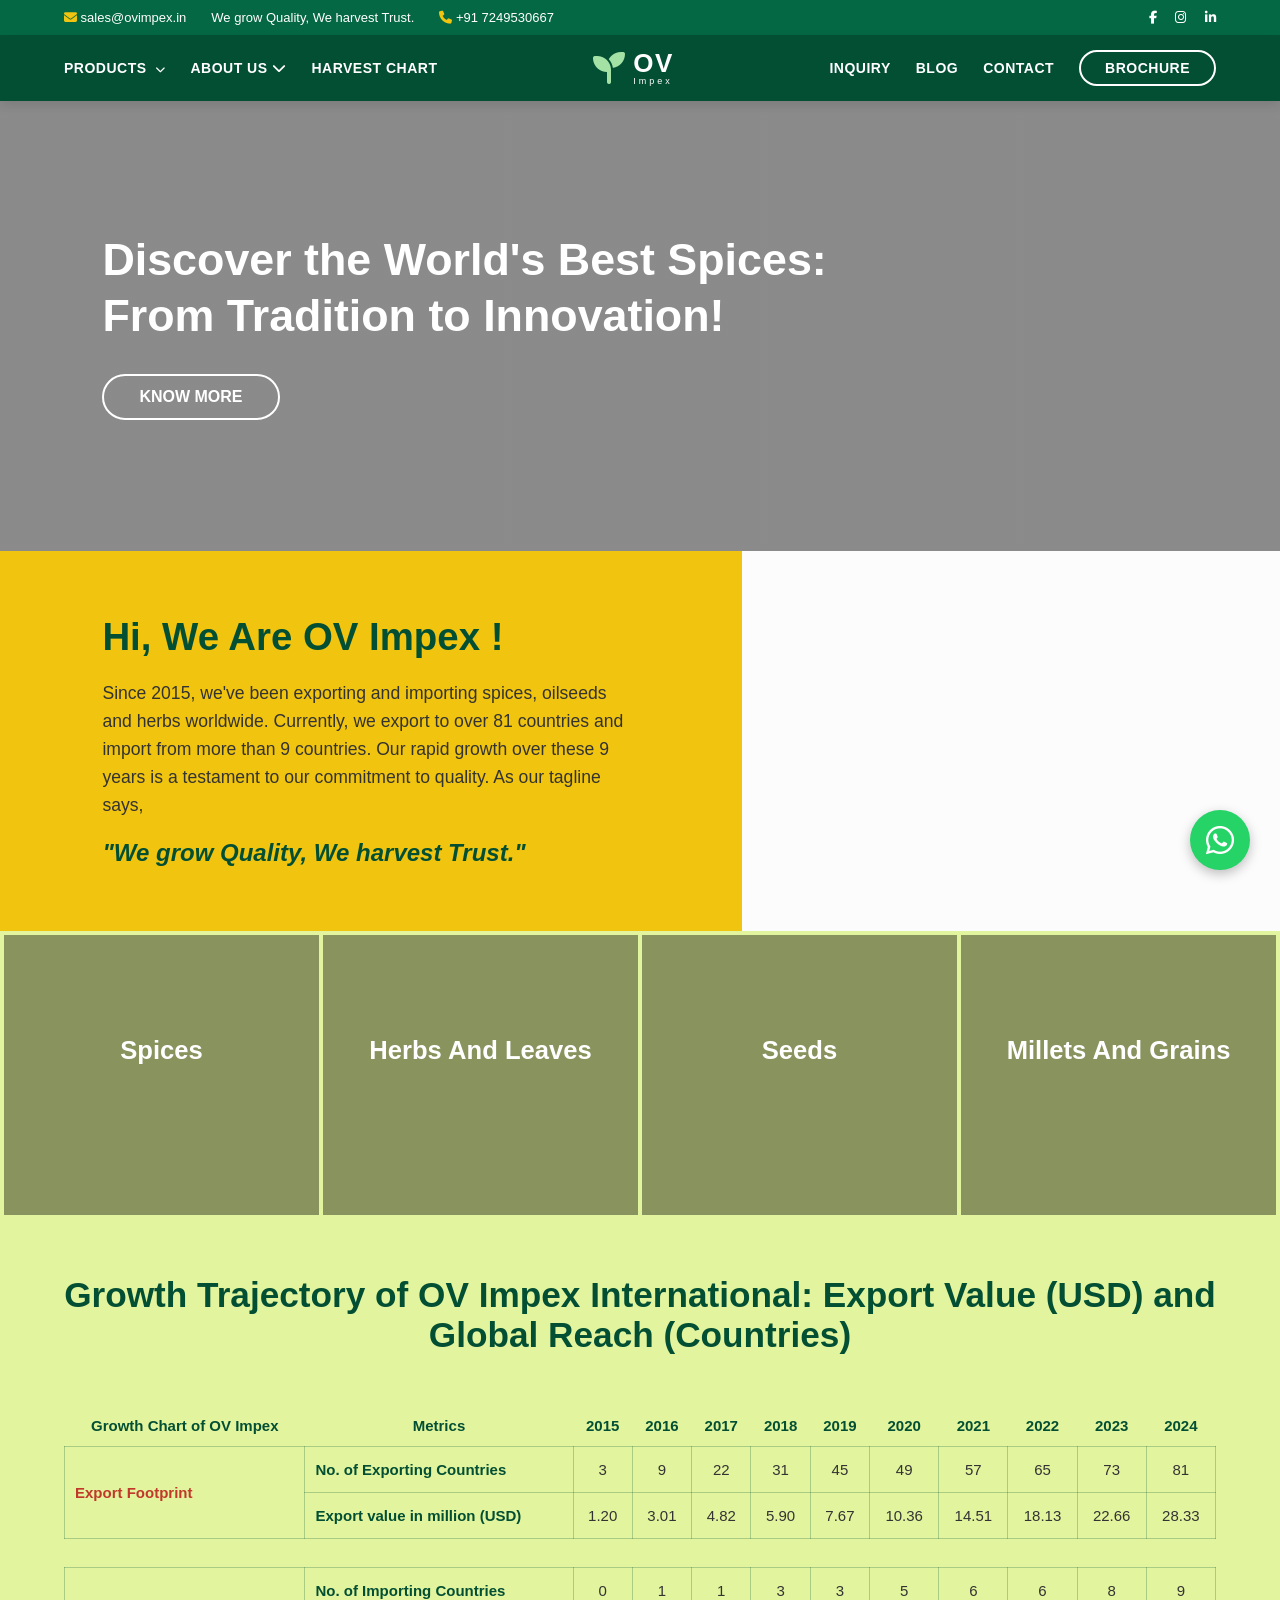
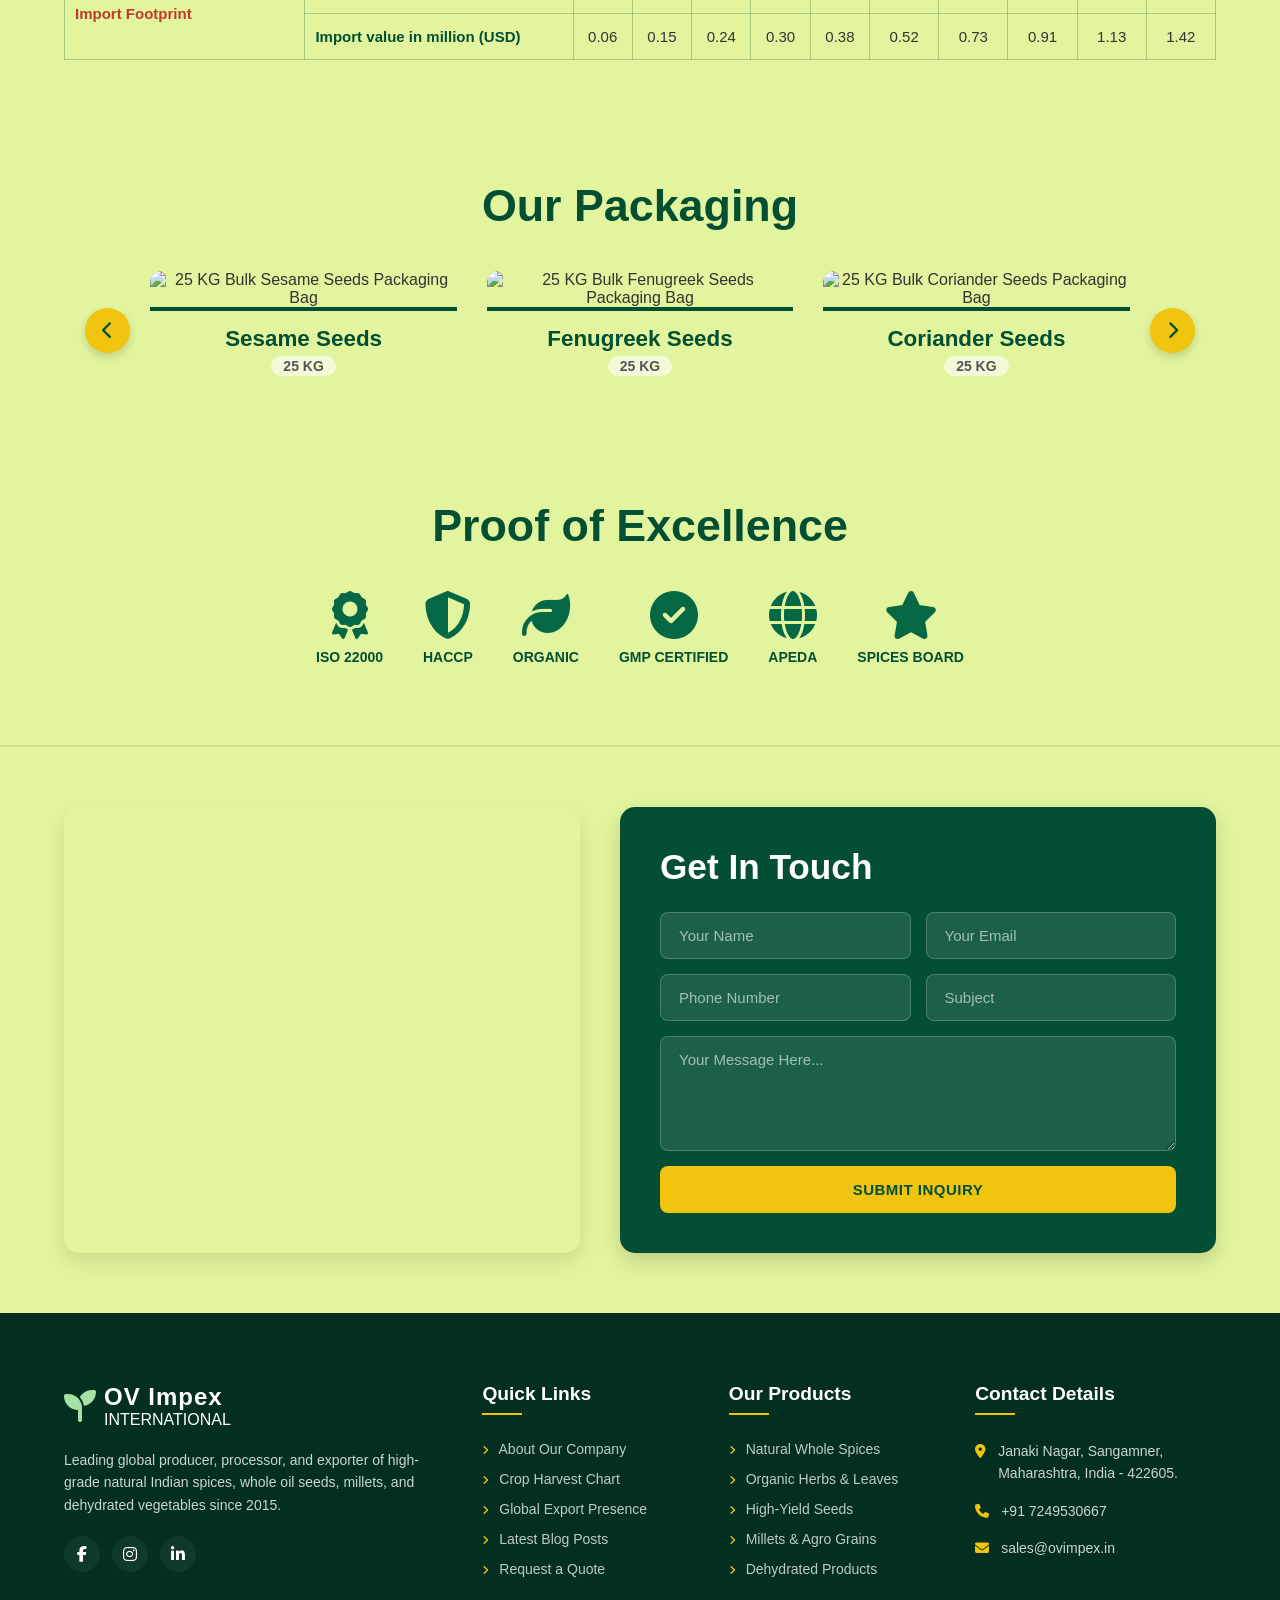
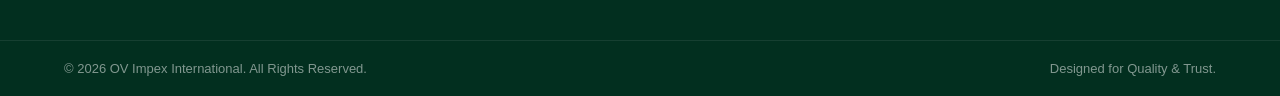
==== index.html @ 064c15dd "Initial commit" ====
<!DOCTYPE html>
<html lang="en">
<head>
    <meta charset="UTF-8">
    <meta name="viewport" content="width=device-width, initial-scale=1.0">
    <title>Natural Spices Wholesale Supplier, Exporters & Manufacturers India - OV Impex</title>
    <link rel="stylesheet" href="style.css">
    <link rel="stylesheet" href="https://cdnjs.cloudflare.com/ajax/libs/font-awesome/6.4.0/css/all.min.css">
</head>
<body>

    <div class="top-bar">
        <div class="container top-bar-content">
            <div class="contact-info">
                <a href="mailto:sales@ovimpex.in"><i class="fas fa-envelope"></i> sales@ovimpex.in</a>
                <span class="tagline-text">We grow Quality, We harvest Trust.</span>
                <a href="tel:+917249530667"><i class="fas fa-phone"></i> +91 7249530667</a>
            </div>
            <div class="social-links">
                <a href="#" aria-label="Facebook"><i class="fab fa-facebook-f"></i></a>
                <a href="#" aria-label="Instagram"><i class="fab fa-instagram"></i></a>
                <a href="#" aria-label="LinkedIn"><i class="fab fa-linkedin-in"></i></a>
            </div>
        </div>
    </div>

    <header class="main-header">
        <div class="container nav-container">
            <nav class="nav-left" aria-label="Primary Left Navigation">

                <div class="nav-dropdown-wrapper" id="productsDropdown">
                    <a href="#" class="nav-main-link dropdown-trigger">PRODUCTS <i class="fas fa-chevron-down"></i></a>

                    <div class="mega-menu">
                        <div class="mega-menu-col">
                            <div class="mega-menu-col-header">
                                <i class="fas fa-pepper-hot"></i>
                                <h4>Whole Spices</h4>
                            </div>
                            <ul>
                                <li><a href="#"><i class="fas fa-angle-right"></i> Turmeric</a></li>
                                <li><a href="#"><i class="fas fa-angle-right"></i> Red Chilli</a></li>
                                <li><a href="#"><i class="fas fa-angle-right"></i> Coriander</a></li>
                                <li><a href="#"><i class="fas fa-angle-right"></i> Cumin</a></li>
                            </ul>
                        </div>
                        <div class="mega-menu-divider"></div>
                        <div class="mega-menu-col">
                            <div class="mega-menu-col-header">
                                <i class="fas fa-mortar-pestle"></i>
                                <h4>Pure Spice Powders</h4>
                            </div>
                            <ul>
                                <li><a href="#"><i class="fas fa-angle-right"></i> Turmeric Powder</a></li>
                                <li><a href="#"><i class="fas fa-angle-right"></i> Red Chilli Powder</a></li>
                                <li><a href="#"><i class="fas fa-angle-right"></i> Coriander Powder</a></li>
                                <li><a href="#"><i class="fas fa-angle-right"></i> Cumin Powder</a></li>
                            </ul>
                        </div>
                        <div class="mega-menu-divider"></div>
                        <div class="mega-menu-col">
                            <div class="mega-menu-col-header">
                                <i class="fas fa-bowl-food"></i>
                                <h4>Seasonings &amp; Blends</h4>
                            </div>
                            <ul>
                                <li><a href="#"><i class="fas fa-angle-right"></i> Garam Masala</a></li>
                                <li><a href="#"><i class="fas fa-angle-right"></i> Curry Powder</a></li>
                                <li><a href="#"><i class="fas fa-angle-right"></i> Kitchen King</a></li>
                            </ul>
                        </div>
                        <div class="mega-menu-banner">
                            <i class="fas fa-leaf mega-banner-icon"></i>
                            <p class="mega-banner-text">100% Natural &amp; Export Quality</p>
                            <a href="products.html" class="mega-banner-btn">View All Products</a>
                        </div>
                    </div>
                </div>

                 <a href="index.html">ABOUT US <i class="fas fa-chevron-down"></i></a>
                <a href="#">HARVEST CHART</a>
            </nav>

            <div class="logo">
                <div class="logo-wrap">
                    <i class="fas fa-seedling logo-icon"></i>
                    <div>
                        <h1>OV</h1>
                        <span>Impex</span>
                    </div>
                </div>
            </div>

            <nav class="nav-right" aria-label="Primary Right Navigation">
                <a href="#">INQUIRY</a>
                <a href="blogs.html">BLOG</a>
                <a href="contact.html">CONTACT</a>
                <a href="#" class="btn-brochure">BROCHURE</a>
            </nav>
        </div>
    </header>

    <section class="hero-section">
        <div class="hero-content">
            <h2>Discover the World's Best Spices:<br>From Tradition to Innovation!</h2>
            <a href="#" class="btn-know-more">KNOW MORE</a>
        </div>
    </section>

    <section class="welcome-section">
        <div class="welcome-left">
            <h2>Hi, We Are OV Impex !</h2>
            <p>Since 2015, we've been exporting and importing spices, oilseeds and herbs worldwide. Currently, we export to over 81 countries and import from more than 9 countries. Our rapid growth over these 9 years is a testament to our commitment to quality. As our tagline says,</p>
            <blockquote class="tagline">"We grow Quality, We harvest Trust."</blockquote>
        </div>
        <div class="welcome-right"></div>
    </section>

    <section class="category-showcase">
        <div class="category-grid">
            <div class="category-card" style="background-image: url('https://images.unsplash.com/photo-1596040033229-a9821ebd058d?q=80&w=600');">
                <div class="category-overlay">
                    <h2>Spices</h2>
                    <a href="#" class="btn-view-products">View Products</a>
                </div>
            </div>
            <div class="category-card" style="background-image: url('https://images.unsplash.com/photo-1608797178974-15b35a61d121?q=80&w=600');">
                <div class="category-overlay">
                    <h2>Herbs And Leaves</h2>
                    <a href="#" class="btn-view-products">View Products</a>
                </div>
            </div>
            <div class="category-card" style="background-image: url('https://images.unsplash.com/photo-1532135213171-a8697813c543?q=80&w=600');">
                <div class="category-overlay">
                    <h2>Seeds</h2>
                    <a href="#" class="btn-view-products">View Products</a>
                </div>
            </div>
            <div class="category-card" style="background-image: url('https://images.unsplash.com/photo-1586201375761-83865001e31c?q=80&w=600');">
                <div class="category-overlay">
                    <h2>Millets And Grains</h2>
                    <a href="#" class="btn-view-products">View Products</a>
                </div>
            </div>
        </div>
    </section>

    <section class="trajectory-section">
        <div class="container text-center">
            <h2 class="trajectory-title">Growth Trajectory of OV Impex International: Export Value (USD) and Global Reach (Countries)</h2>
            <div class="table-responsive">
                <table class="trajectory-table">
                    <thead>
                        <tr>
                            <th>Growth Chart of OV Impex</th>
                            <th>Metrics</th>
                            <th>2015</th><th>2016</th><th>2017</th><th>2018</th><th>2019</th><th>2020</th><th>2021</th><th>2022</th><th>2023</th><th>2024</th>
                        </tr>
                    </thead>
                    <tbody>
                        <tr>
                            <td rowspan="2" class="group-label">Export Footprint</td>
                            <td class="metric-label">No. of Exporting Countries</td>
                            <td>3</td><td>9</td><td>22</td><td>31</td><td>45</td><td>49</td><td>57</td><td>65</td><td>73</td><td>81</td>
                        </tr>
                        <tr>
                            <td class="metric-label">Export value in million (USD)</td>
                            <td>1.20</td><td>3.01</td><td>4.82</td><td>5.90</td><td>7.67</td><td>10.36</td><td>14.51</td><td>18.13</td><td>22.66</td><td>28.33</td>
                        </tr>
                        <tr class="table-spacer"><td colspan="12"></td></tr>
                        <tr>
                            <td rowspan="2" class="group-label">Import Footprint</td>
                            <td class="metric-label">No. of Importing Countries</td>
                            <td>0</td><td>1</td><td>1</td><td>3</td><td>3</td><td>5</td><td>6</td><td>6</td><td>8</td><td>9</td>
                        </tr>
                        <tr>
                            <td class="metric-label">Import value in million (USD)</td>
                            <td>0.06</td><td>0.15</td><td>0.24</td><td>0.30</td><td>0.38</td><td>0.52</td><td>0.73</td><td>0.91</td><td>1.13</td><td>1.42</td>
                        </tr>
                    </tbody>
                </table>
            </div>
        </div>
    </section>

    <section class="packaging-section">
        <div class="container text-center">
            <h2 class="main-section-heading">Our Packaging</h2>
            <div class="slider-container">
                <button class="slider-arrow arrow-left" aria-label="Previous Slide"><i class="fas fa-chevron-left"></i></button>
                <div class="slider-track">
                    <div class="packaging-card">
                        <img src="https://images.unsplash.com/photo-1599599810769-bcde5a160d32?q=80&w=400" alt="25 KG Bulk Sesame Seeds Packaging Bag">
                        <div class="packaging-details">
                            <h3>Sesame Seeds</h3>
                            <span class="pack-weight">25 KG</span>
                        </div>
                    </div>
                    <div class="packaging-card">
                        <img src="https://images.unsplash.com/photo-1599599810769-bcde5a160d32?q=80&w=400" alt="25 KG Bulk Fenugreek Seeds Packaging Bag">
                        <div class="packaging-details">
                            <h3>Fenugreek Seeds</h3>
                            <span class="pack-weight">25 KG</span>
                        </div>
                    </div>
                    <div class="packaging-card">
                        <img src="https://images.unsplash.com/photo-1599599810769-bcde5a160d32?q=80&w=400" alt="25 KG Bulk Coriander Seeds Packaging Bag">
                        <div class="packaging-details">
                            <h3>Coriander Seeds</h3>
                            <span class="pack-weight">25 KG</span>
                        </div>
                    </div>
                </div>
                <button class="slider-arrow arrow-right" aria-label="Next Slide"><i class="fas fa-chevron-right"></i></button>
            </div>
        </div>
    </section>

    <section class="excellence-section">
        <div class="container text-center">
            <h2 class="main-section-heading">Proof of Excellence</h2>
            <div class="excellence-grid">
                <div class="cert-logo"><i class="fas fa-award"></i><span>ISO 22000</span></div>
                <div class="cert-logo"><i class="fas fa-shield-alt"></i><span>HACCP</span></div>
                <div class="cert-logo"><i class="fas fa-leaf"></i><span>ORGANIC</span></div>
                <div class="cert-logo"><i class="fas fa-check-circle"></i><span>GMP CERTIFIED</span></div>
                <div class="cert-logo"><i class="fas fa-globe"></i><span>APEDA</span></div>
                <div class="cert-logo"><i class="fas fa-star"></i><span>SPICES BOARD</span></div>
            </div>
        </div>
    </section>

    <section class="contact-section">
        <div class="container contact-split-container">
            <div class="contact-map-panel">
                <iframe src="https://www.google.com/maps/embed?pb=!1m18!1m12!1m3!1d3671.590111162464!2d72.50645087603395!3d23.038829315748884!2m3!1f0!2f0!3f0!3m2!1i1024!2i768!4f13.1!3m3!1m2!1s0x395e84b6f125a587%3A0xcd30e844a4eb23b0!2sOV%20Impex!5e0!3m2!1sen!2sin!4v1710000000000!5m2!1sen!2sin" allowfullscreen="" loading="lazy" referrerpolicy="no-referrer-when-downgrade" title="OV Impex Office Location Map"></iframe>
            </div>
            <div class="contact-form-panel">
                <h2>Get In Touch</h2>
                <form action="#" method="POST" class="interactive-form">
                    <div class="form-row">
                        <input type="text" placeholder="Your Name" required aria-label="Your Name">
                        <input type="email" placeholder="Your Email" required aria-label="Your Email">
                    </div>
                    <div class="form-row">
                        <input type="tel" placeholder="Phone Number" aria-label="Phone Number">
                        <input type="text" placeholder="Subject" aria-label="Subject">
                    </div>
                    <textarea placeholder="Your Message Here..." rows="5" required aria-label="Your Message"></textarea>
                    <button type="submit" class="btn-form-submit">SUBMIT INQUIRY</button>
                </form>
            </div>
        </div>
    </section>

    <footer class="global-footer">
        <div class="container footer-grid">
            <div class="footer-column brand-column">
                <div class="logo-wrap footer-logo">
                    <i class="fas fa-seedling logo-icon"></i>
                    <div>
                        <h3>OV Impex</h3>
                        <span>INTERNATIONAL</span>
                    </div>
                </div>
                <p>Leading global producer, processor, and exporter of high-grade natural Indian spices, whole oil seeds, millets, and dehydrated vegetables since 2015.</p>
                <div class="footer-socials">
                    <a href="#" aria-label="Facebook"><i class="fab fa-facebook-f"></i></a>
                    <a href="#" aria-label="Instagram"><i class="fab fa-instagram"></i></a>
                    <a href="#" aria-label="LinkedIn"><i class="fab fa-linkedin-in"></i></a>
                </div>
            </div>
            <div class="footer-column links-column">
                <h4>Quick Links</h4>
                <ul>
                    <li><a href="#"><i class="fas fa-angle-right"></i> About Our Company</a></li>
                    <li><a href="#"><i class="fas fa-angle-right"></i> Crop Harvest Chart</a></li>
                    <li><a href="#"><i class="fas fa-angle-right"></i> Global Export Presence</a></li>
                    <li><a href="#"><i class="fas fa-angle-right"></i> Latest Blog Posts</a></li>
                    <li><a href="#"><i class="fas fa-angle-right"></i> Request a Quote</a></li>
                </ul>
            </div>
            <div class="footer-column links-column">
                <h4>Our Products</h4>
                <ul>
                    <li><a href="#"><i class="fas fa-angle-right"></i> Natural Whole Spices</a></li>
                    <li><a href="#"><i class="fas fa-angle-right"></i> Organic Herbs &amp; Leaves</a></li>
                    <li><a href="#"><i class="fas fa-angle-right"></i> High-Yield Seeds</a></li>
                    <li><a href="#"><i class="fas fa-angle-right"></i> Millets &amp; Agro Grains</a></li>
                    <li><a href="#"><i class="fas fa-angle-right"></i> Dehydrated Products</a></li>
                </ul>
            </div>
            <div class="footer-column contact-column">
                <h4>Contact Details</h4>
                <p><i class="fas fa-map-marker-alt"></i> Janaki Nagar, Sangamner, Maharashtra, India - 422605.</p>
                <p><i class="fas fa-phone"></i> +91 7249530667</p>
                <p><i class="fas fa-envelope"></i> sales@ovimpex.in</p>
            </div>
        </div>
        <div class="footer-bottom">
            <div class="container footer-bottom-content">
                <p>&copy; 2026 OV Impex International. All Rights Reserved.</p>
                <p>Designed for Quality &amp; Trust.</p>
            </div>
        </div>
    </footer>

    <a href="https://wa.me/917249530667" class="whatsapp-float" target="_blank" rel="noopener noreferrer" aria-label="Chat on WhatsApp">
        <i class="fab fa-whatsapp"></i>
    </a>

    <script>
        const wrapper = document.getElementById('productsDropdown');
        const trigger = wrapper.querySelector('.dropdown-trigger');

        // Click to toggle
        trigger.addEventListener('click', function(e) {
            e.preventDefault();
            wrapper.classList.toggle('active');
        });

        // Close when clicking anywhere outside
        document.addEventListener('click', function(e) {
            if (!wrapper.contains(e.target)) {
                wrapper.classList.remove('active');
            }
        });
    </script>

</body>
</html>
---- style.css ----
/* --- Core Styling Reset & Architecture Variables --- */
* {
    margin: 0;
    padding: 0;
    box-sizing: border-box;
    font-family: 'Segoe UI', Tahoma, Geneva, Verdana, sans-serif;
}

:root {
    --primary-green: #034f34;
    --light-green: #056844;
    --lime-bg: #e2f49d;
    --accent-yellow: #f1c40f;
    --text-white: #ffffff;
    --text-dark: #333333;
}

body {
    background-color: #fcfcfc;
    color: var(--text-dark);
}

.container {
    width: 90%;
    max-width: 1200px;
    margin: 0 auto;
}

.text-center {
    text-align: center;
}

.main-section-heading {
    font-size: 2.8rem;
    color: var(--primary-green);
    font-weight: 700;
    margin-bottom: 40px;
}

/* --- Top Bar Frame --- */
.top-bar {
    background-color: var(--light-green);
    color: var(--text-white);
    font-size: 13px;
    padding: 10px 0;
}

.top-bar-content {
    display: flex;
    justify-content: space-between;
    align-items: center;
}

.contact-info {
    display: flex;
    align-items: center;
    gap: 25px;
}

.contact-info a {
    color: var(--text-white);
    text-decoration: none;
}

.contact-info i {
    color: var(--accent-yellow);
}

.social-links a {
    color: var(--text-white);
    margin-left: 15px;
    transition: color 0.3s;
}

.social-links a:hover {
    color: var(--accent-yellow);
}

/* --- Main Navigation Header --- */
.main-header {
    background-color: var(--primary-green);
    padding: 15px 0;
    position: sticky;
    top: 0;
    z-index: 1000;
    box-shadow: 0 4px 10px rgba(0,0,0,0.1);
}

.nav-container {
    display: flex;
    justify-content: space-between;
    align-items: center;
}

.nav-left, .nav-right {
    display: flex;
    align-items: center;
    gap: 25px;
}

.main-header a {
    color: var(--text-white);
    text-decoration: none;
    font-weight: 600;
    font-size: 14px;
    letter-spacing: 0.5px;
}

.logo-wrap {
    display: flex;
    align-items: center;
    gap: 8px;
    color: var(--text-white);
}

.logo-icon {
    font-size: 2rem;
    color: #a3e2a4;
}

.logo h1 {
    font-size: 26px;
    letter-spacing: 1.5px;
    font-weight: 700;
    line-height: 1;
}

.logo span {
    font-size: 9px;
    letter-spacing: 3px;
    display: block;
}

.btn-brochure {
    border: 2px solid var(--text-white);
    padding: 8px 24px;
    border-radius: 25px;
    transition: all 0.3s;
}

.btn-brochure:hover {
    background-color: var(--text-white);
    color: var(--primary-green) !important;
}

/* --- Products Dropdown Wrapper --- */
.nav-dropdown-wrapper {
    position: static;
}

.nav-dropdown-wrapper .dropdown-trigger i {
    font-size: 10px;
    margin-left: 4px;
    transition: transform 0.3s ease;
}

.nav-dropdown-wrapper.active .dropdown-trigger i {
    transform: rotate(180deg);
}

/* --- Mega Menu --- */
.mega-menu {
    position: absolute;
    top: 100%;
    left: 0;
    width: 100%;
    background-color: #fff;
    box-shadow: 0 20px 60px rgba(3, 79, 52, 0.18), 0 4px 16px rgba(0,0,0,0.08);
    display: none;
    align-items: stretch;
    padding: 28px 5%;
    z-index: 999;
    border-top: 3px solid var(--accent-yellow);
}

.nav-dropdown-wrapper.active .mega-menu {
    display: flex;
}

/* Mega Menu Columns */
.mega-menu-col {
    flex: 1;
    padding: 0 20px;
}

.mega-menu-divider {
    width: 1px;
    background: linear-gradient(to bottom, transparent, rgba(3,79,52,0.15), transparent);
    flex-shrink: 0;
}

.mega-menu-col-header {
    display: flex;
    align-items: center;
    gap: 9px;
    margin-bottom: 16px;
    padding-bottom: 12px;
    border-bottom: 1px solid rgba(3, 79, 52, 0.1);
}

.mega-menu-col-header i {
    font-size: 15px;
    color: var(--accent-yellow);
    background-color: var(--primary-green);
    width: 30px;
    height: 30px;
    border-radius: 7px;
    display: flex;
    align-items: center;
    justify-content: center;
    flex-shrink: 0;
}

.mega-menu-col-header h4 {
    font-size: 12px;
    font-weight: 700;
    color: var(--primary-green);
    text-transform: uppercase;
    letter-spacing: 0.6px;
}

.mega-menu-col ul {
    list-style: none;
}

.mega-menu-col ul li {
    margin-bottom: 4px;
}

.mega-menu-col ul li a {
    display: flex;
    align-items: center;
    gap: 7px;
    color: #444;
    font-size: 13.5px;
    font-weight: 500;
    padding: 7px 10px;
    border-radius: 7px;
    text-decoration: none;
    transition: all 0.2s ease;
    letter-spacing: 0;
}

.mega-menu-col ul li a i {
    font-size: 10px;
    color: var(--accent-yellow);
    transition: transform 0.2s;
}

.mega-menu-col ul li a:hover {
    background-color: var(--lime-bg);
    color: var(--primary-green);
    padding-left: 14px;
}

.mega-menu-col ul li a:hover i {
    transform: translateX(2px);
}

/* Mega Menu Side Banner */
.mega-menu-banner {
    flex-shrink: 0;
    width: 150px;
    margin-left: 20px;
    background: linear-gradient(160deg, var(--primary-green) 0%, var(--light-green) 100%);
    border-radius: 10px;
    display: flex;
    flex-direction: column;
    align-items: center;
    justify-content: center;
    padding: 20px 14px;
    text-align: center;
    gap: 12px;
}

.mega-banner-icon {
    font-size: 2rem;
    color: var(--accent-yellow);
}

.mega-banner-text {
    color: rgba(255,255,255,0.9);
    font-size: 12px;
    font-weight: 600;
    line-height: 1.4;
}

.mega-banner-btn {
    display: inline-block;
    background-color: var(--accent-yellow);
    color: var(--primary-green) !important;
    font-size: 11px;
    font-weight: 700;
    padding: 7px 12px;
    border-radius: 20px;
    text-decoration: none;
    letter-spacing: 0.3px;
    transition: background 0.2s;
    white-space: nowrap;
}

.mega-banner-btn:hover {
    background-color: #fff;
}

/* --- Hero Banner Frame --- */
.hero-section {
    background: linear-gradient(rgba(0, 0, 0, 0.45), rgba(0, 0, 0, 0.45)),
                url('https://images.unsplash.com/photo-1596040033229-a9821ebd058d?q=80&w=1200') no-repeat center center/cover;
    height: 50vh;
    display: flex;
    align-items: center;
    padding-left: 8%;
}

.hero-content h2 {
    color: var(--text-white);
    font-size: 2.8rem;
    font-weight: 600;
    line-height: 1.25;
    margin-bottom: 30px;
}

.btn-know-more {
    display: inline-block;
    padding: 12px 35px;
    border: 2px solid var(--text-white);
    color: var(--text-white);
    text-decoration: none;
    border-radius: 25px;
    font-weight: 600;
}

/* --- Welcome Split Section --- */
.welcome-section {
    display: flex;
    min-height: 380px;
}

.welcome-left {
    flex: 1;
    background-color: var(--accent-yellow);
    padding: 60px 8%;
    display: flex;
    flex-direction: column;
    justify-content: center;
}

.welcome-left h2 {
    color: var(--primary-green);
    font-size: 2.4rem;
    margin-bottom: 20px;
}

.welcome-left p {
    font-size: 1.1rem;
    line-height: 1.6;
    margin-bottom: 20px;
}

.welcome-left .tagline {
    font-size: 1.5rem;
    font-style: italic;
    font-weight: 700;
    color: var(--primary-green);
}

.welcome-right {
    flex: 1;
    background: url('https://images.unsplash.com/photo-1626132647523-66f5bf380027?q=80&w=800') no-repeat center center/cover;
}

/* --- Category Grid Architecture --- */
.category-showcase {
    background-color: var(--lime-bg);
    padding: 4px 4px 0 4px;
}

.category-grid {
    display: grid;
    grid-template-columns: repeat(4, 1fr);
    gap: 4px;
}

.category-card {
    position: relative;
    height: 280px;
    background-size: cover;
    background-position: center;
}

.category-overlay {
    position: absolute;
    width: 100%;
    height: 100%;
    background-color: rgba(0, 0, 0, 0.4);
    display: flex;
    flex-direction: column;
    justify-content: center;
    align-items: center;
    transition: all 0.4s;
}

.category-overlay h2 {
    color: var(--text-white);
    font-size: 1.6rem;
    margin-bottom: 15px;
}

.btn-view-products {
    opacity: 0;
    transform: translateY(20px);
    padding: 8px 24px;
    background-color: var(--text-white);
    color: var(--primary-green);
    text-decoration: none;
    font-weight: bold;
    border-radius: 20px;
    transition: all 0.4s;
}

.category-card:hover .category-overlay {
    background-color: rgba(3, 79, 52, 0.85);
}

.category-card:hover h2 {
    transform: translateY(-10px);
}

.category-card:hover .btn-view-products {
    opacity: 1;
    transform: translateY(0);
}

/* --- Growth Trajectory Framework --- */
.trajectory-section {
    background-color: var(--lime-bg);
    padding: 60px 0;
}

.trajectory-title {
    font-size: 2.2rem;
    color: var(--primary-green);
    margin-bottom: 50px;
}

.table-responsive {
    width: 100%;
    overflow-x: auto;
}

.trajectory-table {
    width: 100%;
    border-collapse: collapse;
    font-size: 15px;
}

.trajectory-table th {
    color: var(--primary-green);
    padding: 12px 8px;
}

.trajectory-table td {
    padding: 14px 10px;
    text-align: center;
    border: 1px solid rgba(3, 79, 52, 0.25);
}

.trajectory-table td.group-label {
    text-align: left;
    font-weight: 600;
    color: #c0392b;
}

.trajectory-table td.metric-label {
    text-align: left;
    font-weight: 600;
    color: var(--primary-green);
}

.trajectory-table .table-spacer td {
    height: 25px;
    border: none;
}

/* --- Packaging Layout Segment --- */
.packaging-section {
    background-color: var(--lime-bg);
    padding: 60px 0;
}

.slider-container {
    position: relative;
    display: flex;
    align-items: center;
    justify-content: center;
    gap: 20px;
    margin-top: 20px;
}

.slider-track {
    display: flex;
    gap: 30px;
    justify-content: center;
    width: 85%;
}

.packaging-card {
    width: 320px;
    border-radius: 12px;
    overflow: hidden;
    display: flex;
    flex-direction: column;
    align-items: center;
}

.packaging-card img {
    width: 100%;
    height: auto;
    object-fit: contain;
    border-bottom: 4px solid var(--primary-green);
}

.packaging-details {
    padding: 15px 0;
}

.packaging-details h3 {
    color: var(--primary-green);
    font-size: 1.4rem;
    margin-bottom: 5px;
}

.pack-weight {
    font-weight: bold;
    color: #555;
    background: rgba(255,255,255,0.6);
    padding: 2px 12px;
    border-radius: 10px;
    font-size: 14px;
}

.slider-arrow {
    background-color: var(--accent-yellow);
    border: none;
    width: 45px;
    height: 45px;
    border-radius: 50%;
    color: var(--primary-green);
    font-size: 18px;
    cursor: pointer;
    display: flex;
    align-items: center;
    justify-content: center;
    box-shadow: 0 4px 8px rgba(0,0,0,0.15);
}

/* --- Proof of Excellence Block --- */
.excellence-section {
    background-color: var(--lime-bg);
    padding: 50px 0 80px 0;
}

.excellence-grid {
    display: flex;
    flex-wrap: wrap;
    justify-content: center;
    gap: 40px;
    margin-top: 20px;
}

.cert-logo {
    display: flex;
    flex-direction: column;
    align-items: center;
    color: var(--primary-green);
    font-weight: bold;
    font-size: 14px;
}

.cert-logo i {
    font-size: 3rem;
    margin-bottom: 10px;
    color: var(--light-green);
}

/* --- Contact & Global Location Layout --- */
.contact-section {
    background-color: var(--lime-bg);
    padding: 60px 0;
    border-top: 2px solid rgba(3, 79, 52, 0.1);
}

.contact-split-container {
    display: flex;
    gap: 40px;
    align-items: stretch;
}

.contact-map-panel {
    flex: 1;
    min-height: 400px;
    border-radius: 15px;
    overflow: hidden;
    box-shadow: 0 8px 20px rgba(0,0,0,0.1);
}

.contact-map-panel iframe {
    width: 100%;
    height: 100%;
    border: 0;
}

.contact-form-panel {
    flex: 1;
    background-color: var(--primary-green);
    padding: 40px;
    border-radius: 15px;
    box-shadow: 0 8px 20px rgba(0,0,0,0.15);
    color: var(--text-white);
}

.contact-form-panel h2 {
    font-size: 2.2rem;
    margin-bottom: 25px;
    font-weight: 600;
}

.interactive-form {
    display: flex;
    flex-direction: column;
    gap: 15px;
}

.form-row {
    display: flex;
    gap: 15px;
}

.interactive-form input,
.interactive-form textarea {
    width: 100%;
    padding: 14px 18px;
    background-color: rgba(255, 255, 255, 0.1);
    border: 1px solid rgba(255, 255, 255, 0.2);
    border-radius: 8px;
    color: var(--text-white);
    font-size: 15px;
    outline: none;
    transition: all 0.3s;
}

.interactive-form input::placeholder,
.interactive-form textarea::placeholder {
    color: rgba(255, 255, 255, 0.6);
}

.interactive-form input:focus,
.interactive-form textarea:focus {
    border-color: var(--accent-yellow);
    background-color: rgba(255, 255, 255, 0.15);
}

.btn-form-submit {
    background-color: var(--accent-yellow);
    color: var(--primary-green);
    border: none;
    padding: 15px;
    border-radius: 8px;
    font-weight: 700;
    font-size: 15px;
    letter-spacing: 0.5px;
    cursor: pointer;
    transition: background 0.3s;
}

.btn-form-submit:hover {
    background-color: var(--text-white);
}

/* --- Full Multi-Column Global Footer --- */
.global-footer {
    background-color: #022f1f;
    color: rgba(255, 255, 255, 0.8);
    padding: 70px 0 0 0;
}

.footer-grid {
    display: grid;
    grid-template-columns: 2.2fr 1.2fr 1.2fr 1.4fr;
    gap: 40px;
    margin-bottom: 50px;
}

.footer-column h4 {
    color: var(--text-white);
    font-size: 1.2rem;
    font-weight: 600;
    margin-bottom: 25px;
    position: relative;
}

.footer-column h4::after {
    content: '';
    display: block;
    width: 40px;
    height: 2px;
    background-color: var(--accent-yellow);
    margin-top: 8px;
}

.brand-column p {
    line-height: 1.6;
    margin: 20px 0;
    font-size: 14px;
}

.footer-logo h3 {
    font-size: 24px;
    letter-spacing: 1px;
}

.footer-socials {
    display: flex;
    gap: 12px;
}

.footer-socials a {
    width: 36px;
    height: 36px;
    background-color: rgba(255, 255, 255, 0.05);
    color: var(--text-white);
    display: flex;
    align-items: center;
    justify-content: center;
    border-radius: 50%;
    text-decoration: none;
    transition: all 0.3s;
}

.footer-socials a:hover {
    background-color: var(--accent-yellow);
    color: var(--primary-green);
}

.links-column ul {
    list-style: none;
}

.links-column ul li {
    margin-bottom: 12px;
}

.links-column ul li a {
    color: rgba(255, 255, 255, 0.75);
    text-decoration: none;
    font-size: 14px;
    transition: color 0.3s;
}

.links-column ul li a i {
    font-size: 11px;
    margin-right: 6px;
    color: var(--accent-yellow);
}

.links-column ul li a:hover {
    color: var(--accent-yellow);
}

.contact-column p {
    font-size: 14px;
    line-height: 1.6;
    margin-bottom: 15px;
    display: flex;
    gap: 12px;
}

.contact-column p i {
    color: var(--accent-yellow);
    margin-top: 4px;
}

.footer-bottom {
    border-top: 1px solid rgba(255, 255, 255, 0.08);
    padding: 20px 0;
    font-size: 13px;
}

.footer-bottom-content {
    display: flex;
    justify-content: space-between;
    color: rgba(255, 255, 255, 0.5);
}

/* --- Floating WhatsApp Node --- */
.whatsapp-float {
    position: fixed;
    bottom: 30px;
    right: 30px;
    background-color: #25d366;
    color: white;
    width: 60px;
    height: 60px;
    border-radius: 50%;
    display: flex;
    justify-content: center;
    align-items: center;
    font-size: 32px;
    box-shadow: 0 4px 12px rgba(0,0,0,0.25);
    z-index: 9999;
    text-decoration: none;
}

/* --- Responsive Configurations --- */
@media (max-width: 1024px) {
    .category-grid {
        grid-template-columns: repeat(2, 1fr);
    }
    .slider-track, .contact-split-container {
        flex-direction: column;
    }
    .footer-grid {
        grid-template-columns: repeat(2, 1fr);
    }
    .welcome-section {
        flex-direction: column;
    }
    .welcome-right, .contact-map-panel {
        height: 300px;
    }
    .mega-menu-banner {
        width: 100%;
        flex-direction: row;
        margin-left: 0;
        margin-top: 10px;
        padding: 14px 20px;
        gap: 14px;
        border-radius: 8px;
    }
}

@media (max-width: 768px) {
    .top-bar-content, .nav-container, .form-row, .footer-bottom-content {
        flex-direction: column;
        gap: 15px;
        text-align: center;
    }
    .nav-left, .nav-right {
        justify-content: center;
        flex-wrap: wrap;
    }
    .footer-grid {
        grid-template-columns: 1fr;
    }
    .main-section-heading {
        font-size: 2rem;
    }
    .mega-menu {
        flex-direction: column;
        padding: 16px 5%;
    }
    .mega-menu-divider {
        width: 100%;
        height: 1px;
        margin: 8px 0;
    }
    .mega-menu-col {
        padding: 0 8px;
    }
    .mega-menu-banner {
        width: 100%;
        flex-direction: row;
        margin-left: 0;
        border-radius: 8px;
        padding: 12px 16px;
    }
}
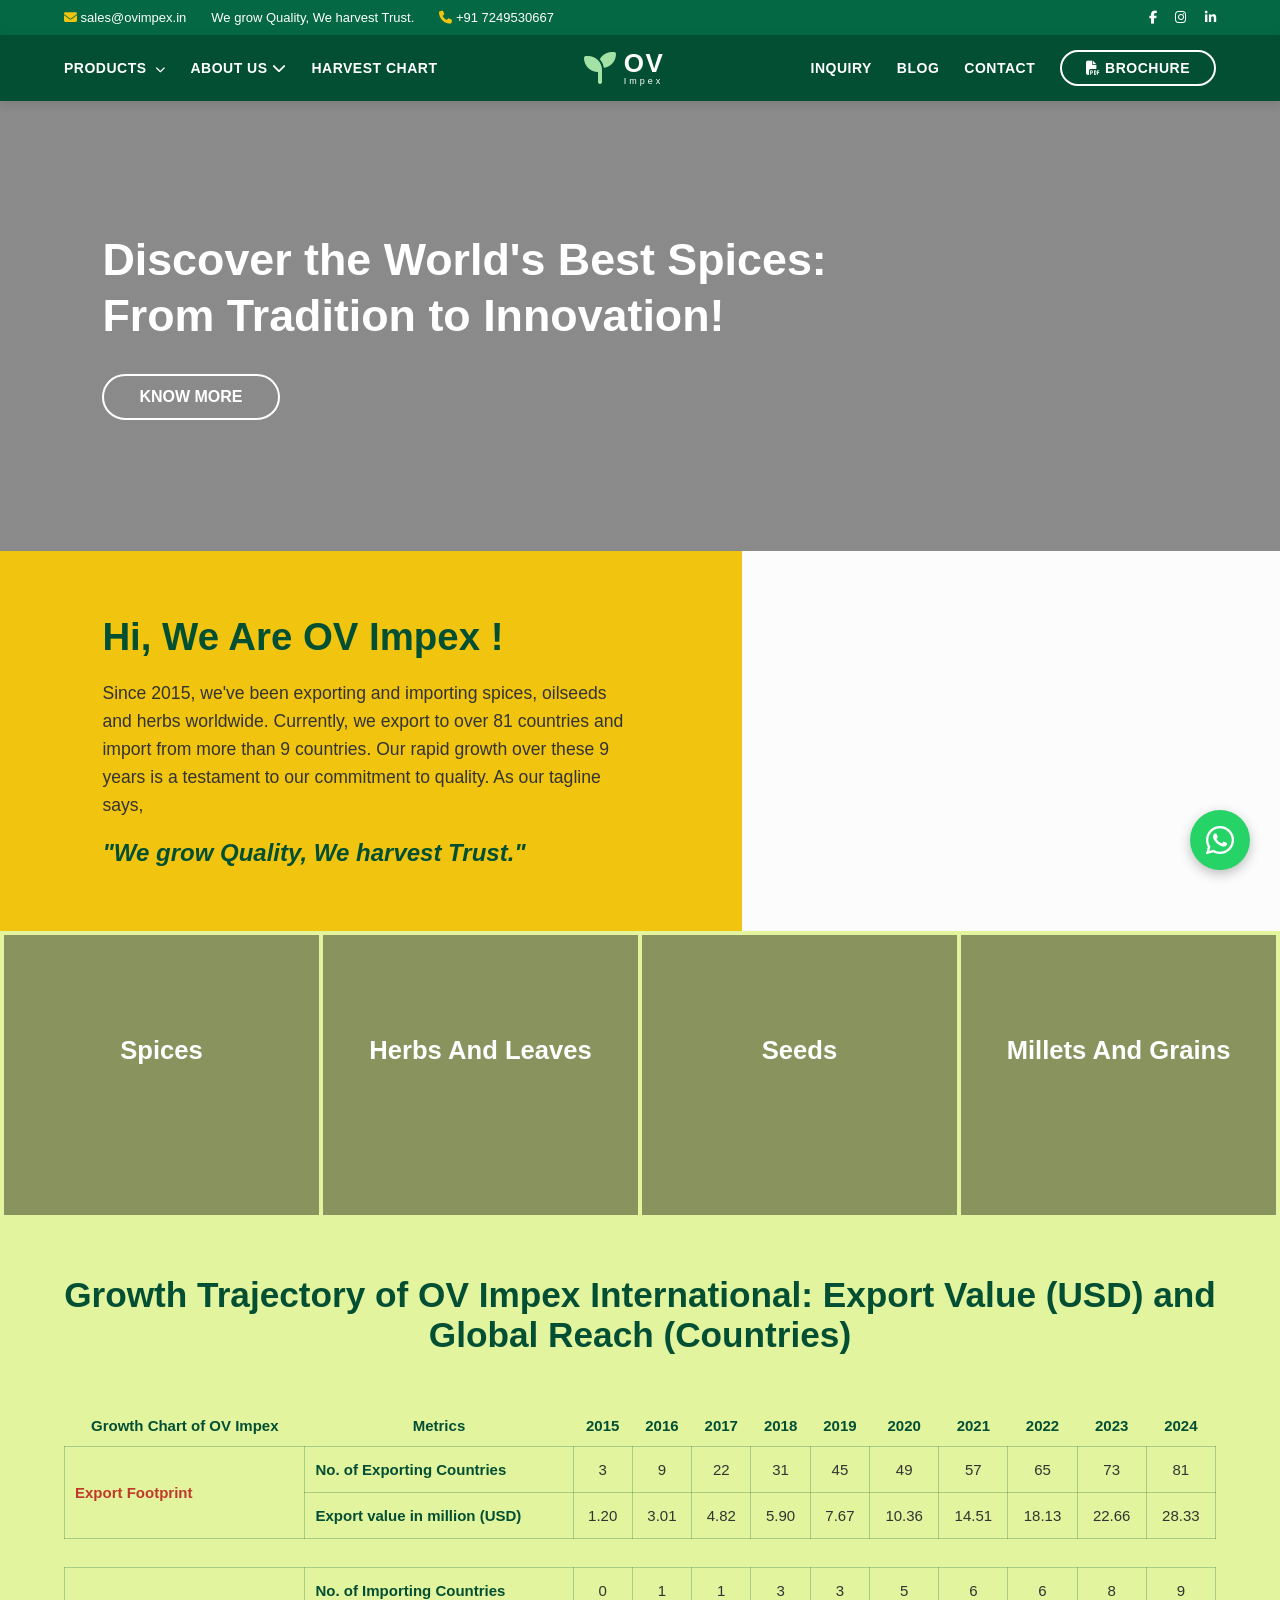
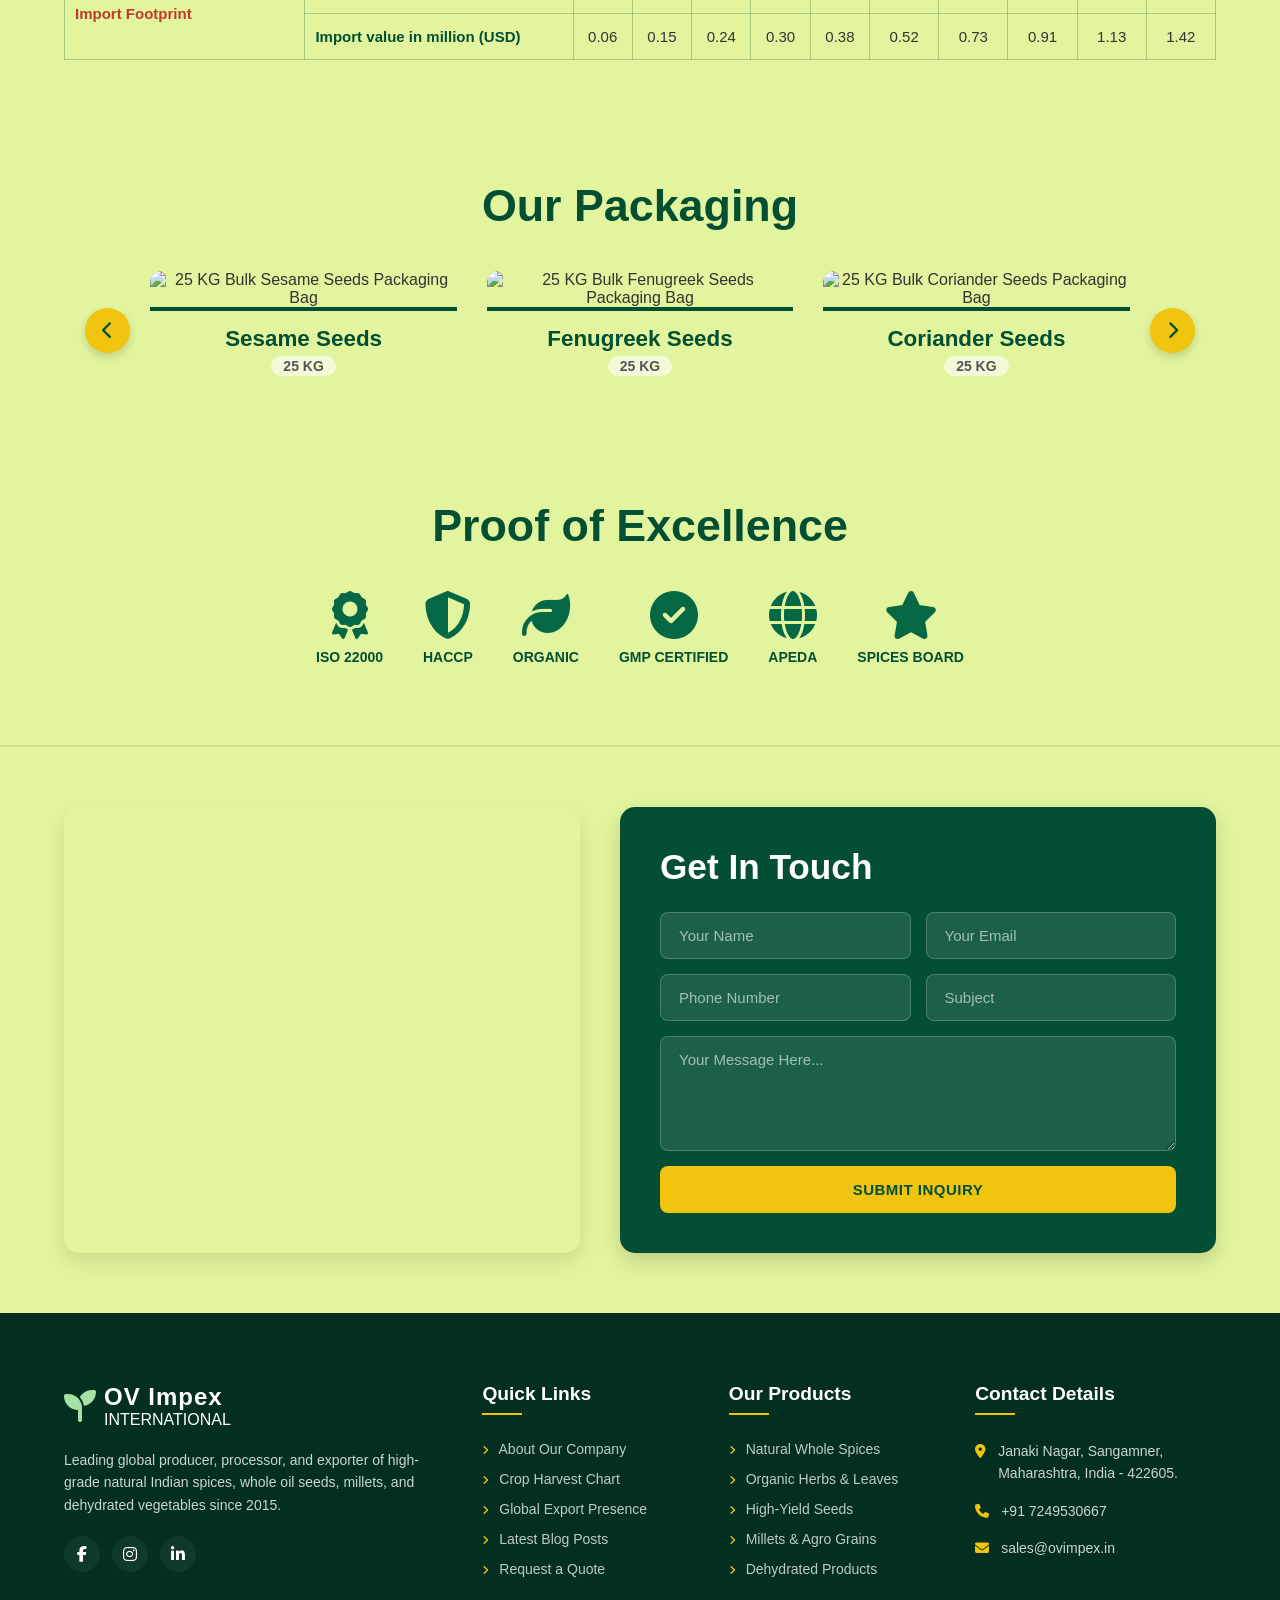
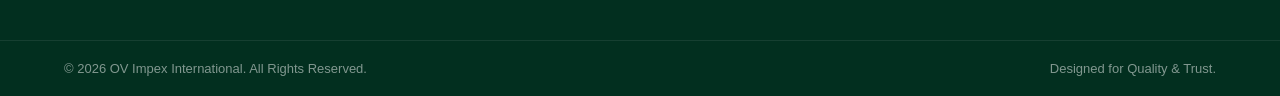
==== commit 62505519: "added OV Impex Pdf into brouchre tab" ====
--- a/index.html
+++ b/index.html
@@ -78,7 +78,7 @@
                 </div>
 
                  <a href="index.html">ABOUT US <i class="fas fa-chevron-down"></i></a>
-                <a href="#">HARVEST CHART</a>
+                <a href="harvest.html">HARVEST CHART</a>
             </nav>
 
             <div class="logo">
@@ -92,10 +92,12 @@
             </div>
 
             <nav class="nav-right" aria-label="Primary Right Navigation">
-                <a href="#">INQUIRY</a>
+                <a href="inquiry.html">INQUIRY</a>
                 <a href="blogs.html">BLOG</a>
                 <a href="contact.html">CONTACT</a>
-                <a href="#" class="btn-brochure">BROCHURE</a>
+              <a href="OV Impex.pdf" class="btn-brochure" target="_blank" rel="noopener noreferrer">
+    <i class="fas fa-file-pdf"></i> BROCHURE
+</a>
             </nav>
         </div>
     </header>
@@ -270,24 +272,24 @@
                     <a href="#" aria-label="LinkedIn"><i class="fab fa-linkedin-in"></i></a>
                 </div>
             </div>
-            <div class="footer-column links-column">
+           <div class="footer-column links-column">
                 <h4>Quick Links</h4>
                 <ul>
-                    <li><a href="#"><i class="fas fa-angle-right"></i> About Our Company</a></li>
-                    <li><a href="#"><i class="fas fa-angle-right"></i> Crop Harvest Chart</a></li>
+                    <li><a href="index.html"><i class="fas fa-angle-right"></i> About Our Company</a></li>
+                    <li><a href="harvest.html"><i class="fas fa-angle-right"></i> Crop Harvest Chart</a></li>
                     <li><a href="#"><i class="fas fa-angle-right"></i> Global Export Presence</a></li>
-                    <li><a href="#"><i class="fas fa-angle-right"></i> Latest Blog Posts</a></li>
-                    <li><a href="#"><i class="fas fa-angle-right"></i> Request a Quote</a></li>
+                    <li><a href="blogs.html"><i class="fas fa-angle-right"></i> Latest Blog Posts</a></li>
+                    <li><a href="inquiry.html"><i class="fas fa-angle-right"></i> Request a Quote</a></li>
                 </ul>
             </div>
             <div class="footer-column links-column">
                 <h4>Our Products</h4>
                 <ul>
-                    <li><a href="#"><i class="fas fa-angle-right"></i> Natural Whole Spices</a></li>
-                    <li><a href="#"><i class="fas fa-angle-right"></i> Organic Herbs &amp; Leaves</a></li>
-                    <li><a href="#"><i class="fas fa-angle-right"></i> High-Yield Seeds</a></li>
-                    <li><a href="#"><i class="fas fa-angle-right"></i> Millets &amp; Agro Grains</a></li>
-                    <li><a href="#"><i class="fas fa-angle-right"></i> Dehydrated Products</a></li>
+                    <li><a href="products.html"><i class="fas fa-angle-right"></i> Natural Whole Spices</a></li>
+                    <li><a href="products.html"><i class="fas fa-angle-right"></i> Organic Herbs &amp; Leaves</a></li>
+                    <li><a href="products.html"><i class="fas fa-angle-right"></i> High-Yield Seeds</a></li>
+                    <li><a href="products.html"><i class="fas fa-angle-right"></i> Millets &amp; Agro Grains</a></li>
+                    <li><a href="products.html"><i class="fas fa-angle-right"></i> Dehydrated Products</a></li>
                 </ul>
             </div>
             <div class="footer-column contact-column">
